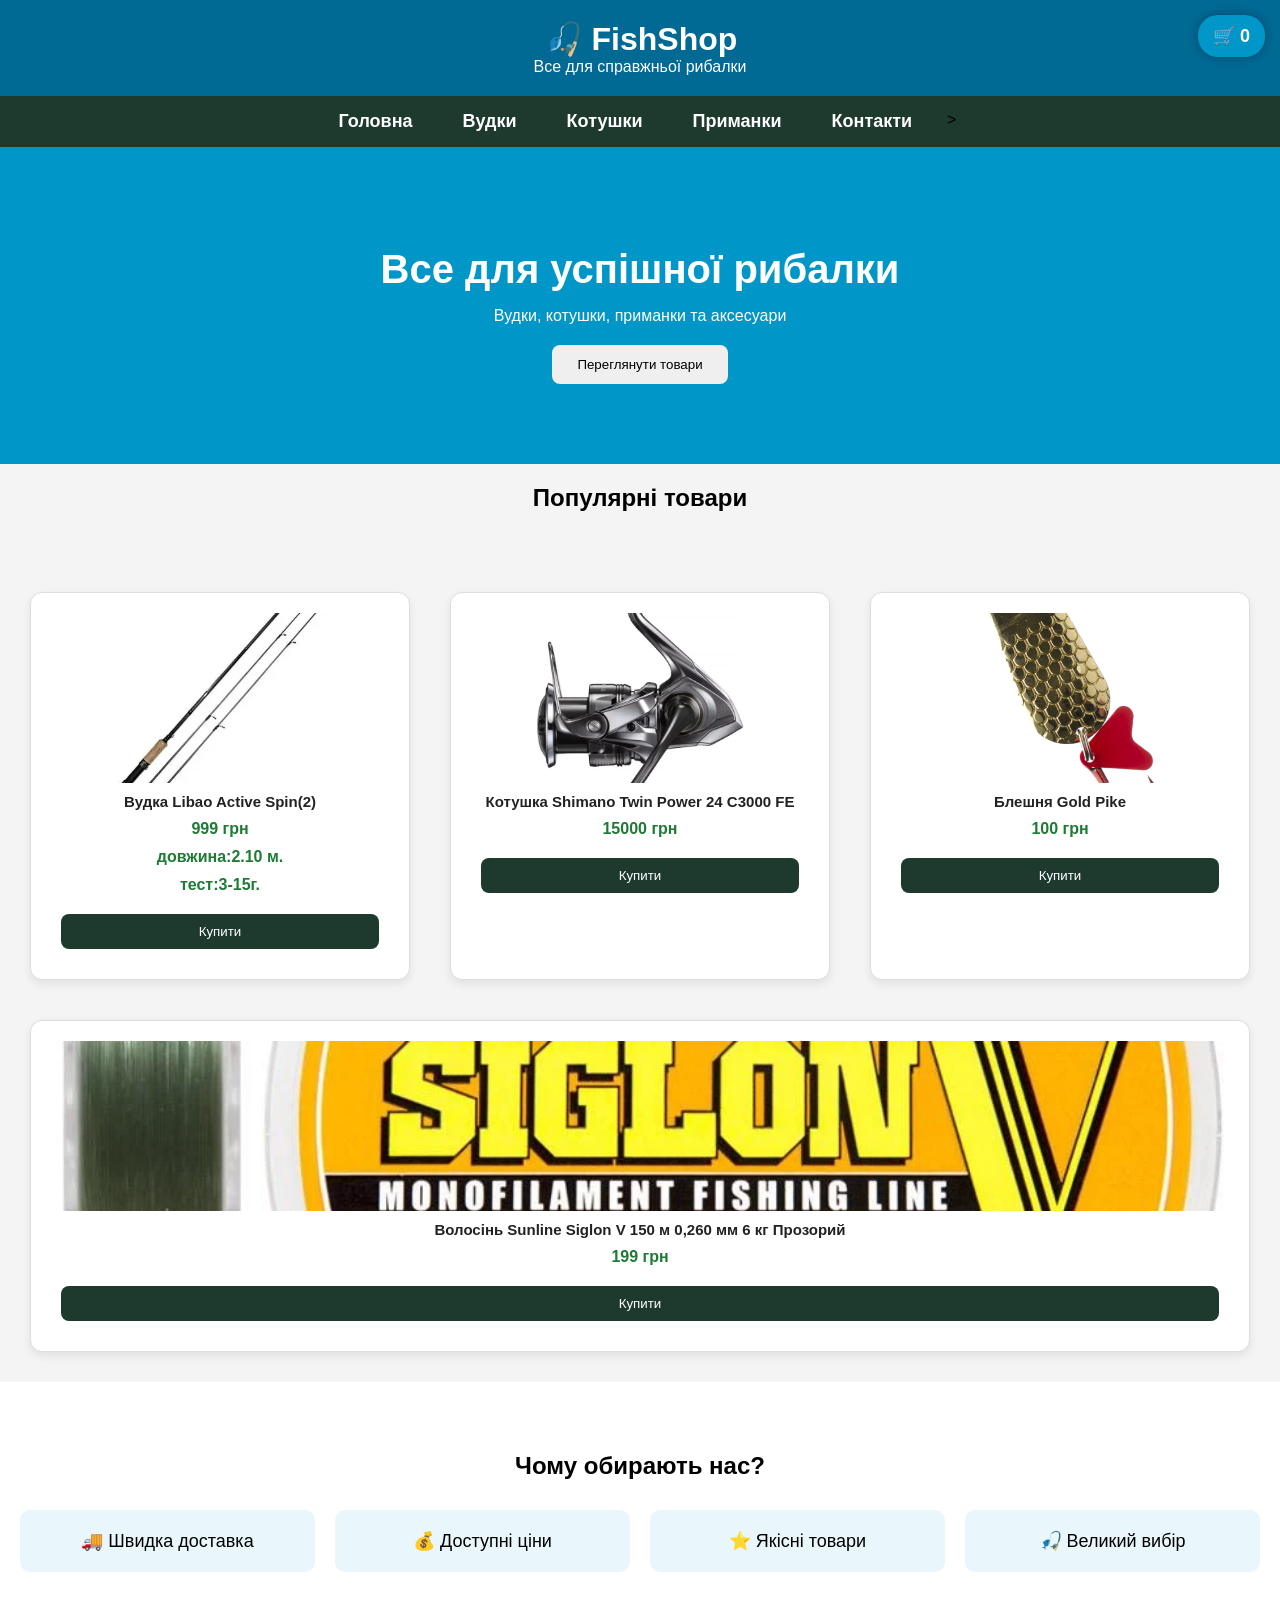
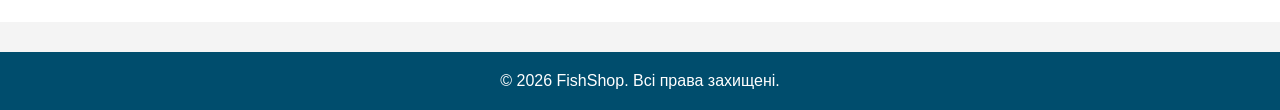
==== index.html @ 4686378f "milk" ====
<!DOCTYPE html>
<html lang="uk">

<head>
    <meta charset="UTF-8">
    <meta name="viewport" content="width=device-width, initial-scale=1.0">
    <title>FishShop - Магазин рибалки</title>
    <link rel="stylesheet" href="style.css">
    <div class="cart" onclick="toggleCart()">
        🛒 <span id="cart-count">0</span>
        <meta name="viewport" content="width=device-width, initial-scale=1.0">
    </div>

    <div id="cart-box" class="cart-box">
        <h3>🛒 Ваш кошик</h3>
        <ul id="cart-items"></ul>
        <div id="cart-box" class="cart-box">
            <h3>🛒 Ваш кошик</h3>

            <ul id="cart-items"></ul>

            <hr>

            <p><b>Сума: <span id="cart-total">0</span> грн</b></p>
        </div>
    </div>
</head>

<body>

    <header>
        <h1>🎣 FishShop</h1>
        <p>Все для справжньої рибалки</p>
    </header>
    <nav>
        <a href="index.html">Головна</a>
        <a href="fishingrod.html">Вудки</a>
        <a href="coil.html">Котушки</a>
        <a href="lures.html">Приманки</a>
        <a href="contact.html">Контакти</a>>
    </nav>


    <section class="hero">
        <h2>Все для успішної рибалки</h2>
        <p>Вудки, котушки, приманки та аксесуари</p>
        <button>Переглянути товари</button>
    </section>

    <h2>Популярні товари</h2>
    <section class="products">

        <div class="product-grid">

            <div class="card">
                <img src="./images/spinning.webp" alt="">
                <h3>Вудка Libao Active Spin(2)</h3>
                <p>999 грн</p>
                <p>довжина:2.10 м.</p>
                <p>тест:3-15г.</p>

                <button onclick="addToCart('Вудка Libao Active Spin(2)', 999)">
                    Купити
                </button>
            </div>

            <div class="card">
                <img src="./images/coil.webp" alt="">
                <h3>Котушка Shimano Twin Power 24 C3000 FE</h3>
                <p>15000 грн</p>

                <button onclick="addToCart('Котушка Shimano Twin Power 24 C3000 FE', 15000)">
                    Купити
                </button>
            </div>

            <div class="card">
                <img src="./images/milk.webp" alt="">
                <h3>Блешня Gold Pike</h3>
                <p>100 грн</p>

                <button onclick="addToCart('Блешня Gold Pike', 100)">
                    Купити
                </button>
            </div>

            <div class="card">
                <img src="./images/volosin.webp" alt="">
                <h3>Волосінь Sunline Siglon V 150 м 0,260 мм 6 кг Прозорий</h3>
                <p>199 грн</p>

                <button onclick="addToCart('Волосінь Sunline Siglon V', 199)">
                    Купити
                </button>
            </div>

    </section>
    </div>
    </section>

    <section class="advantages">
        <h2>Чому обирають нас?</h2>

        <div class="adv-grid">
            <div>🚚 Швидка доставка</div>
            <div>💰 Доступні ціни</div>
            <div>⭐ Якісні товари</div>
            <div>🎣 Великий вибір</div>
        </div>
    </section>

    <footer>
        <p>© 2026 FishShop. Всі права захищені.</p>
    </footer>

</body>
<script>
    let cartCount = 0;
    let cartTotal = 0;

    function addToCart(product, price) {
        cartCount++;
        cartTotal += price;

        document.getElementById("cart-count").textContent = cartCount;
        document.getElementById("cart-total").textContent = cartTotal;

        const item = document.createElement("li");
        item.textContent = product + " - " + price + " грн";

        document.getElementById("cart-items").appendChild(item);
    }

    function toggleCart() {
        const box = document.getElementById("cart-box");

        if (box.style.display === "block") {
            box.style.display = "none";
        } else {
            box.style.display = "block";
        }
    }
</script>
</script>

</html>
---- style.css ----
*{
    margin:0;
    padding:0;
    box-sizing:border-box;
    font-family:Arial,sans-serif;
}

body{
    background:#f4f4f4;
}

header{
    background:#006994;
    color:white;
    text-align:center;
    padding:20px;
}

nav{
    background:#004d6d;
    padding:15px;
    text-align:center;
}

nav a{
    color:white;
    text-decoration:none;
    margin:0 15px;
    font-weight:bold;
}

.hero{
    text-align:center;
    padding:80px 20px;
    background:#0096c7;
    color:white;
}

.hero h2{
    font-size:40px;
    margin-bottom:15px;
}

.hero button{
    margin-top:20px;
    padding:12px 25px;
    border:none;
    border-radius:8px;
    cursor:pointer;
}

.products{
    padding:50px 20px;
    text-align:center;
}

.product-grid{
    display:flex;
    flex-wrap:wrap;
    justify-content:center;
    gap:20px;
    margin-top:30px;
}

.card{
    background:white;
    width:250px;
    padding:15px;
    border-radius:12px;
    box-shadow:0 0 10px rgba(0,0,0,0.1);
}

.card img{
    width:100%;
    border-radius:10px;
}

.card h3{
    margin:15px 0 10px;
}

.card p{
    font-size:20px;
    color:#006994;
    font-weight:bold;
}

.card button{
    margin-top:10px;
    padding:10px 20px;
    border:none;
    background:#0096c7;
    color:white;
    border-radius:8px;
    cursor:pointer;
}

.advantages{
    background:white;
    padding:50px 20px;
    text-align:center;
}

.adv-grid{
    display:grid;
    grid-template-columns:repeat(auto-fit,minmax(200px,1fr));
    gap:20px;
    margin-top:30px;
}

.adv-grid div{
    background:#e9f7fc;
    padding:20px;
    border-radius:10px;
    font-size:18px;
}

footer{
    background:#004d6d;
    color:white;
    text-align:center;
    padding:20px;
    margin-top:30px;
}

.cart{
    position: fixed;
    top: 15px;
    right: 15px;
    background: #0096c7;
    color: white;
    padding: 10px 15px;
    border-radius: 20px;
    font-size: 18px;
    font-weight: bold;
    box-shadow: 0 0 10px rgba(0,0,0,0.3);
    cursor: pointer;
    z-index: 1001;
}

.cart-box{
    position: fixed;
    top: 70px;
    right: 15px;
    width: 280px;
    background: white;
    border-radius: 12px;
    box-shadow: 0 0 15px rgba(0,0,0,0.3);
    padding: 15px;
    display: none;
    z-index: 1000;
}

.cart-box h3{
    margin-bottom: 10px;
}

.cart-box ul{
    list-style: none;
    padding: 0;
}

.cart-box li{
    padding: 5px 0;
    border-bottom: 1px solid #eee;
}

body {
  margin: 0;
  font-family: Arial, sans-serif;
}

/* Меню */
nav {
  display: flex;
  justify-content: center;
  gap: 20px;
  background: #1e3a2f;
  padding: 15px;
}

nav a {
  color: white;
  text-decoration: none;
  font-size: 18px;
}

/* Контент */
.container {
  width: 80%;
  margin: auto;
}

/* Картки (якщо будуть товари) */
.card {
  width: 250px;
  background: #f2f2f2;
  padding: 10px;
  margin: 10px;
  display: inline-block;
}

@media (max-width: 768px) {

  nav {
    flex-direction: column;
    align-items: center;
  }

  nav a {
    padding: 10px 0;
    font-size: 20px;
  }

  .container {
    width: 95%;
  }

  .card {
    width: 100%;
    display: block;
  }
}


/* Сітка товарів */
.products {
  display: grid;
  grid-template-columns: repeat(auto-fit, minmax(220px, 1fr));
  gap: 20px;
  padding: 20px;
}

/* Картка */
.card {
  background: #fff;
  border-radius: 12px;
  overflow: hidden;
  border: 1px solid #e6e6e6;
  box-shadow: 0 4px 10px rgba(0,0,0,0.08);
  transition: 0.25s ease;
  text-align: center;
  display: flex;
  flex-direction: column;
}

/* hover ефект */
.card:hover {
  transform: translateY(-6px);
  box-shadow: 0 10px 20px rgba(0,0,0,0.15);
}

/* фото */
.card img {
  width: 100%;
  height: 170px;
  object-fit: cover;
}

/* назва */
.card h3 {
  font-size: 15px;
  margin: 10px;
  color: #222;
}

/* ціна */
.card p {
  font-size: 16px;
  font-weight: bold;
  color: #1e7a34;
  margin: 0 10px 10px;
}

/* кнопка */
.card button {
  margin: 10px;
  padding: 10px;
  border: none;
  border-radius: 8px;
  background: #1e3a2f;
  color: white;
  cursor: pointer;
  transition: 0.2s;
}

.card button:hover {
  background: #2f5d49;
}

.cards {
    display: flex;
    flex-wrap: wrap;
    gap: 20px;
}

.card {
    flex: 1 1 300px;
    display: flex;
    flex-direction: column;
    border: 1px solid #ddd;
    padding: 20px;
}

.card-content {
    flex-grow: 1;
}

.card-button {
    margin-top: auto;
}

h2{
    text-align:center;
    margin:20px 0;
}
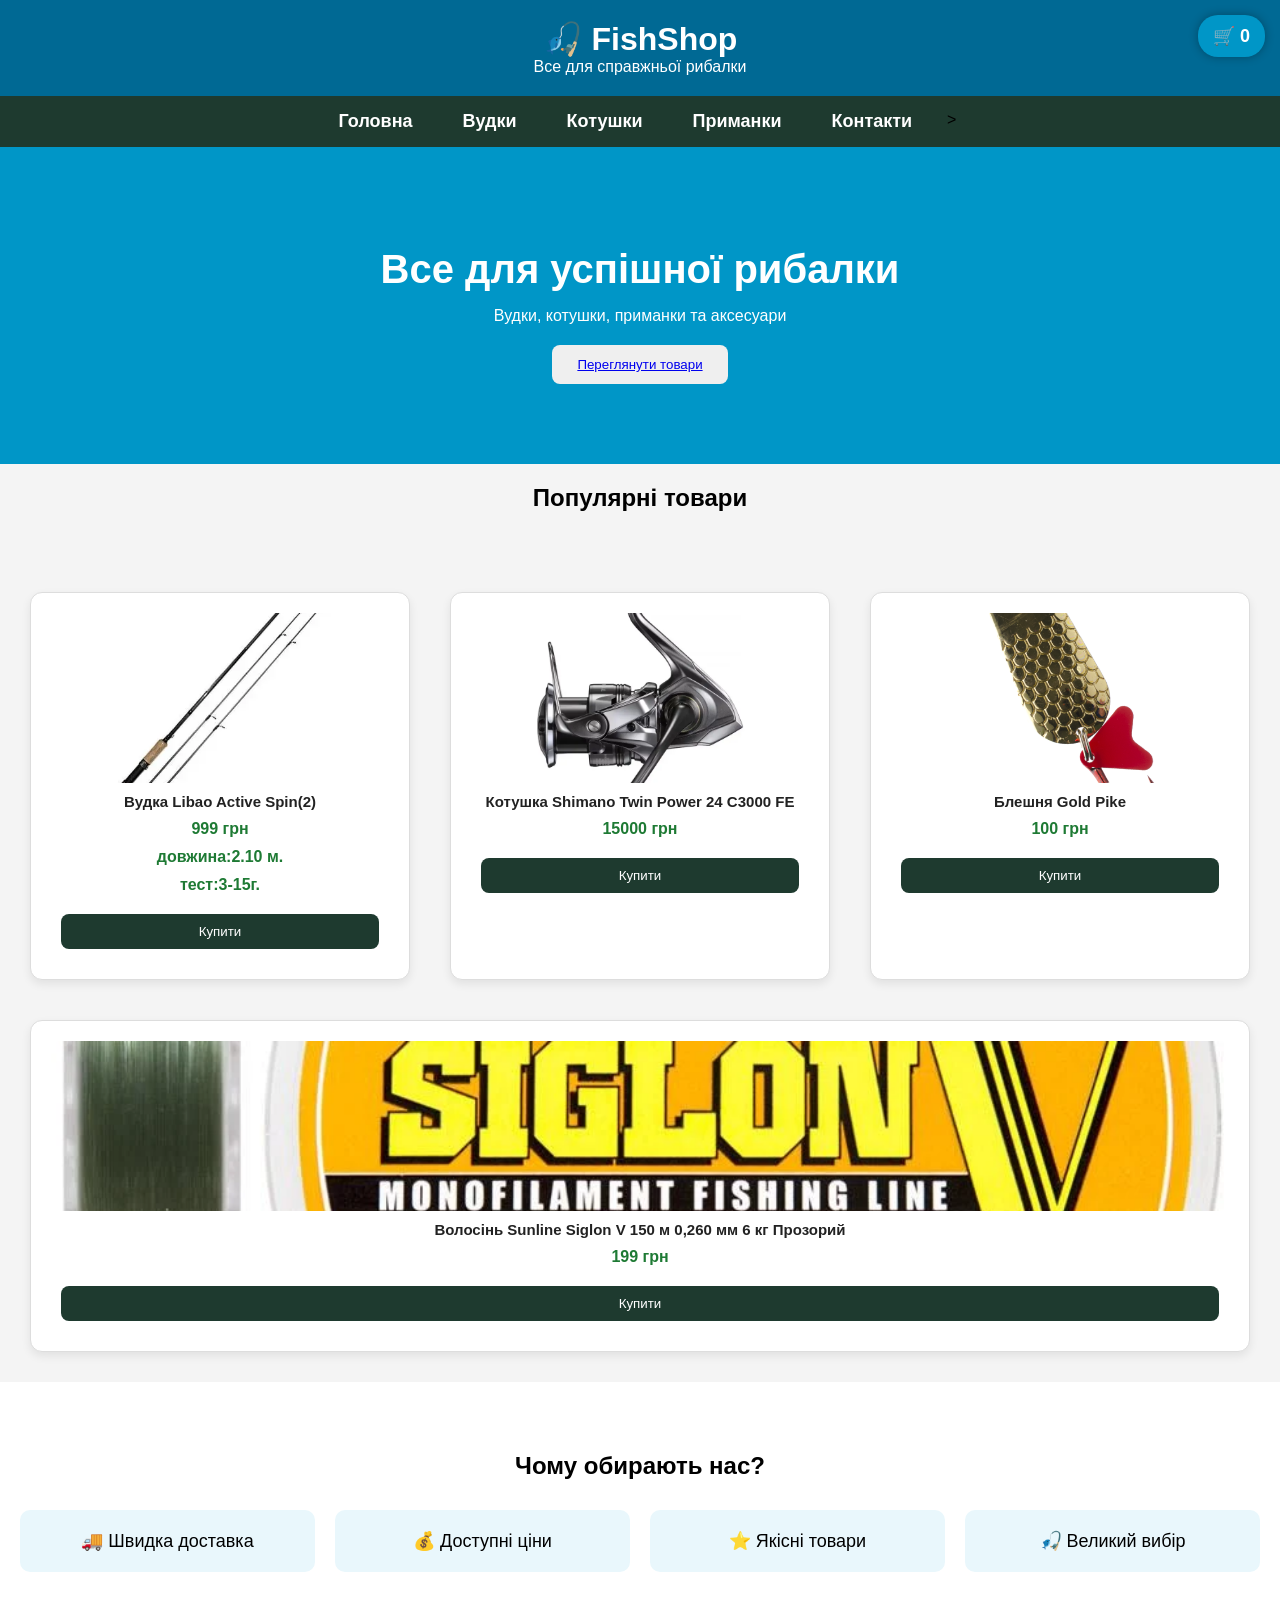
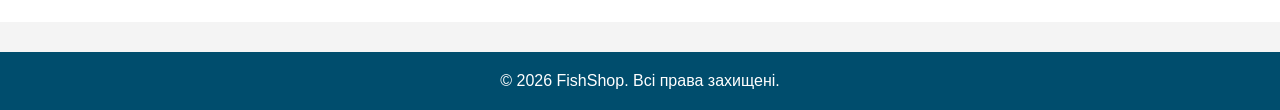
==== commit db8e14d7: "save" ====
--- a/index.html
+++ b/index.html
@@ -44,7 +44,7 @@
     <section class="hero">
         <h2>Все для успішної рибалки</h2>
         <p>Вудки, котушки, приманки та аксесуари</p>
-        <button>Переглянути товари</button>
+        <button><a href="./coil.html">Переглянути товари</a></button>
     </section>
 
     <h2>Популярні товари</h2>
